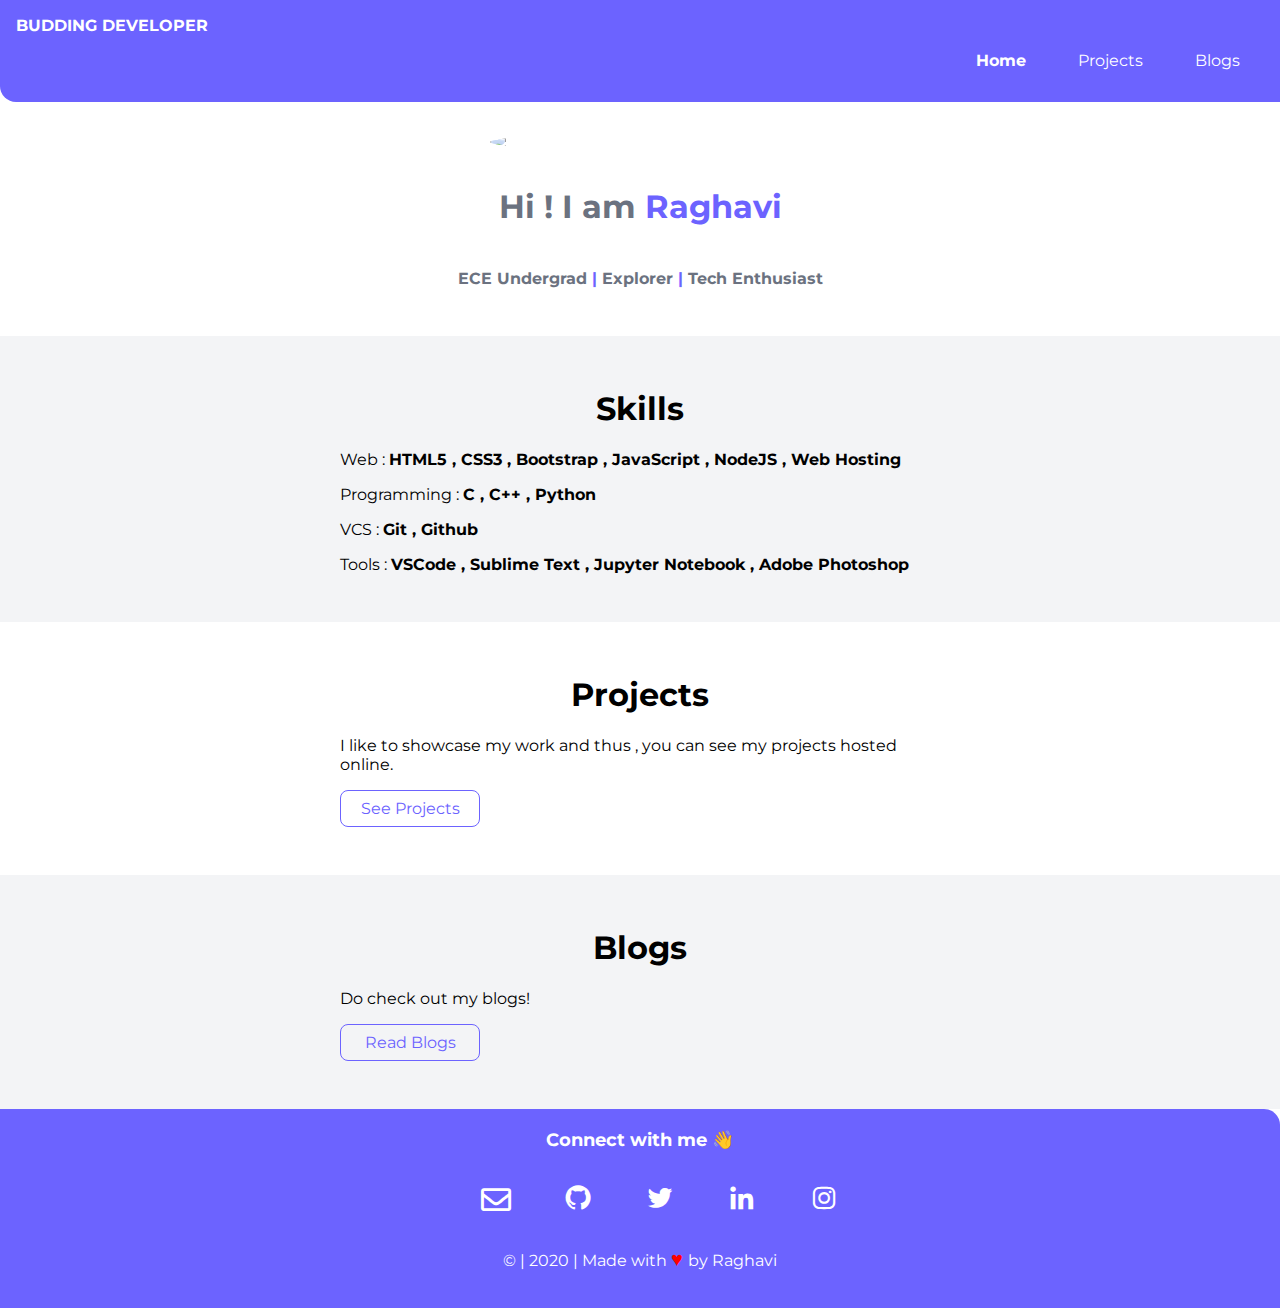
==== index.html @ cf50db83 "Merge pull request #7 from Raghavi94/neog_branch" ====
<!DOCTYPE html>
<html lang="en">
    <head>
        <meta charset="UTF-8">
        <meta name="viewport" content="width=device-width, initial-scale=1.0">
        <title>Home | Raghavi🖤</title>
        <link href="style.css" rel="stylesheet">
        <script src="script.js"></script>
        <link rel="stylesheet" href="https://cdn.jsdelivr.net/npm/boxicons@latest/css/boxicons.min.css">
        <link rel="stylesheet" href="https://cdnjs.cloudflare.com/ajax/libs/font-awesome/5.15.1/css/all.min.css">
    </head>

<body>


    <nav class="navigation container">
        <div class="nav-brand">BUDDING DEVELOPER</div>
        <ul class="list-non-bullet nav-pills">
            <li class="list-item-inline">
                <a class="link link-active" href="/">Home</a>
            </li>
            <li class="list-item-inline">
                <a class="link" href="projects.html">Projects</a>
            </li>
            <li class="list-item-inline">
                <a class="link" href="blogs.html">Blogs</a>
            </li>
        </ul>
    </nav>

    <header class="hero">
        <img class="hero-img" src="images/Raghavi S.jpg" />
        <h1 class="hero-heading">Hi ! I am <span> Raghavi </span></h1><br>
        <p>ECE Undergrad <span>|</span> Explorer <span>|</span> Tech Enthusiast</p>

        
    </header>

        <section class="section ow">
        <div class="container container-center">
            <h1>Skills</h1>
            <p>Web : <strong>HTML5 , CSS3 , Bootstrap , JavaScript , NodeJS , Web Hosting</strong></p>
            <p>Programming : <strong>C , C++ , Python</strong></p>
            <p>VCS : <strong>Git , Github</strong></p>
            <p>Tools : <strong>VSCode , Sublime Text , Jupyter Notebook , Adobe Photoshop</strong></p>
        </div>

    </section>

    <section class="section">
        <div class="container container-center">
            <h1>Projects</h1>
            <p>I like to showcase my work and thus , you can see my projects hosted online.</p>
            <a class="link link-secondary" href="projects.html">See Projects</a>
        </div>

    </section>

    <section class="section ow">
        <div class="container container-center">
            <h1>Blogs</h1>
            <p>Do check out my blogs!</p>
            <a class="link link-secondary" href="blogs.html">Read Blogs</a>
        </div>

    </section>

    <footer class="footer">
        <div class="footer-header">Connect  with  me 👋 </div>
        <ul class="list-unordered footer-list">
            <!-- <li><a class="links" href="/"><i class='bx bx-mail-send'></i></a> </li> -->
            <li><a class="links" href="mailto: raghaveni50@gmail.com"><i class="far fa-envelope"></i></a> </li>

            <li><a class="links" href="https://github.com/Raghavi94"><i class='bx bxl-github'></i></a> </li>

            <li>
                <a class="links" href="https://twitter.com/RAGHAVISRINIVA7"><i class='bx bxl-twitter'></i></a>
            </li>
            <li>
                <a class="links" href="https://www.linkedin.com/in/raghavi-srinivasan-747b96172/"><i
                        class='bx bxl-linkedin'></i></a>
            </li>
            <li>
                <a class="links" href="https://www.instagram.com/raghavi_94/"><i class='bx bxl-instagram'></i></a>
            </li>

        </ul>
        <p> © | 2020 | Made with <span style="color:red; font-size:20px;;"> &hearts; </span> by Raghavi</p>

    </footer>

    

    
</body>
    

</html>
---- style.css ----
@import url('https://fonts.googleapis.com/css2?family=Montserrat:wght@400;700&display=swap');
body{
    font-family:'Montserrat',sans-serif;
    margin:0px;
    
}
:root{
    --primary-color:#6C63FF;
    --off-white:#F3F4F6;
    --dark-gray:#6B7280;
}
hr{
    margin:2rem 0rem;
}
/*container*/
.container{
    padding:0rem 1rem;
}
.container-center{
    max-width:600px;
    margin:auto;/*auto means text is center-aligned*/
}

  
  
/*link*/
.link{
    box-sizing: border-box;
    text-decoration: none;
    padding:0.5rem 1rem;
}

.link-primary{
    background-color:var(--primary-color);
    border-radius:0.5rem;
    color:white;
    display:block;
    max-width:140px;
    margin: 1rem 1rem 1rem 0rem;
    text-align:center;
    
}
.link-secondary{
    color:var(--primary-color);
    border-radius:0.5rem;
    border:1px solid var(--primary-color);
    display:block;
    max-width: 140px;
    margin:1rem 1rem 1rem 0rem;
    text-align:center;
    
}
.link-secondary:hover{
    background-color:var(--primary-color);
    color:white;
}
/*lists*/
.list-non-bullet{
    list-style: none;
}
.list-item-inline{
    display:inline;
    padding:0rem 0.5rem;
}
/*navigation*/
.navigation{
    background-color:var(--primary-color);
    color:white;
    padding:1rem;
    border-bottom-left-radius: 1rem;
}
.navigation .nav-brand{
    font-weight: bold;
    
}
.navigation .nav-pills{
    text-align:right;
}
.navigation .link{
    color:white;
}
.navigation .link-active{
    font-weight:bold;
}
/*header*/
.hero{
    padding:2rem;

}
.hero p{
    font: size 24px;
    text-align: center;
    margin-top:2px;
    font-weight: bold;
    color:var(--dark-gray);
}
.hero p span{
    color:var(--primary-color);
    font-weight: bold;
}
.hero .hero-img{
    max-width:300px;
    display:block;
    margin:auto;
    border-radius: 50%;;
}
.hero .hero-heading{
    color:var(--dark-gray);
    padding-top:1rem;
    text-align: center;
}
.hero .hero-heading span{
    text-align:center;
    margin-top:2px;
    font-weight:35px;
    color:var(--primary-color);
}
.hero .hero-heading .heading-inverted{
    color:var(--primary-color);
}
/*sections*/
.section{
    padding:2rem;
}
.section h1{
    text-align:center;
    
}
.ow{
    background-color: var(--off-white);
}
/*footers*/
.footer{
    background-color:var(--primary-color);
    padding:1.3rem;
    text-align:center;
    border-top-right-radius: 1rem;
    color:white;
    
}
.footer i{
    font-size:30px;
    padding:1rem;
    
}

.footer-header{
    color:white;
    font-weight:bold;
    font-size: large;
}


.footer-list li {
    display: inline;
    margin: 0 0.5rem;
}

.list-unordered {
    list-style-type: none;
}
.links {
    text-decoration: none;
    color:white;
    font-size: large;
}

.list-inline li {
    display: inline;
    margin: 1rem;
}
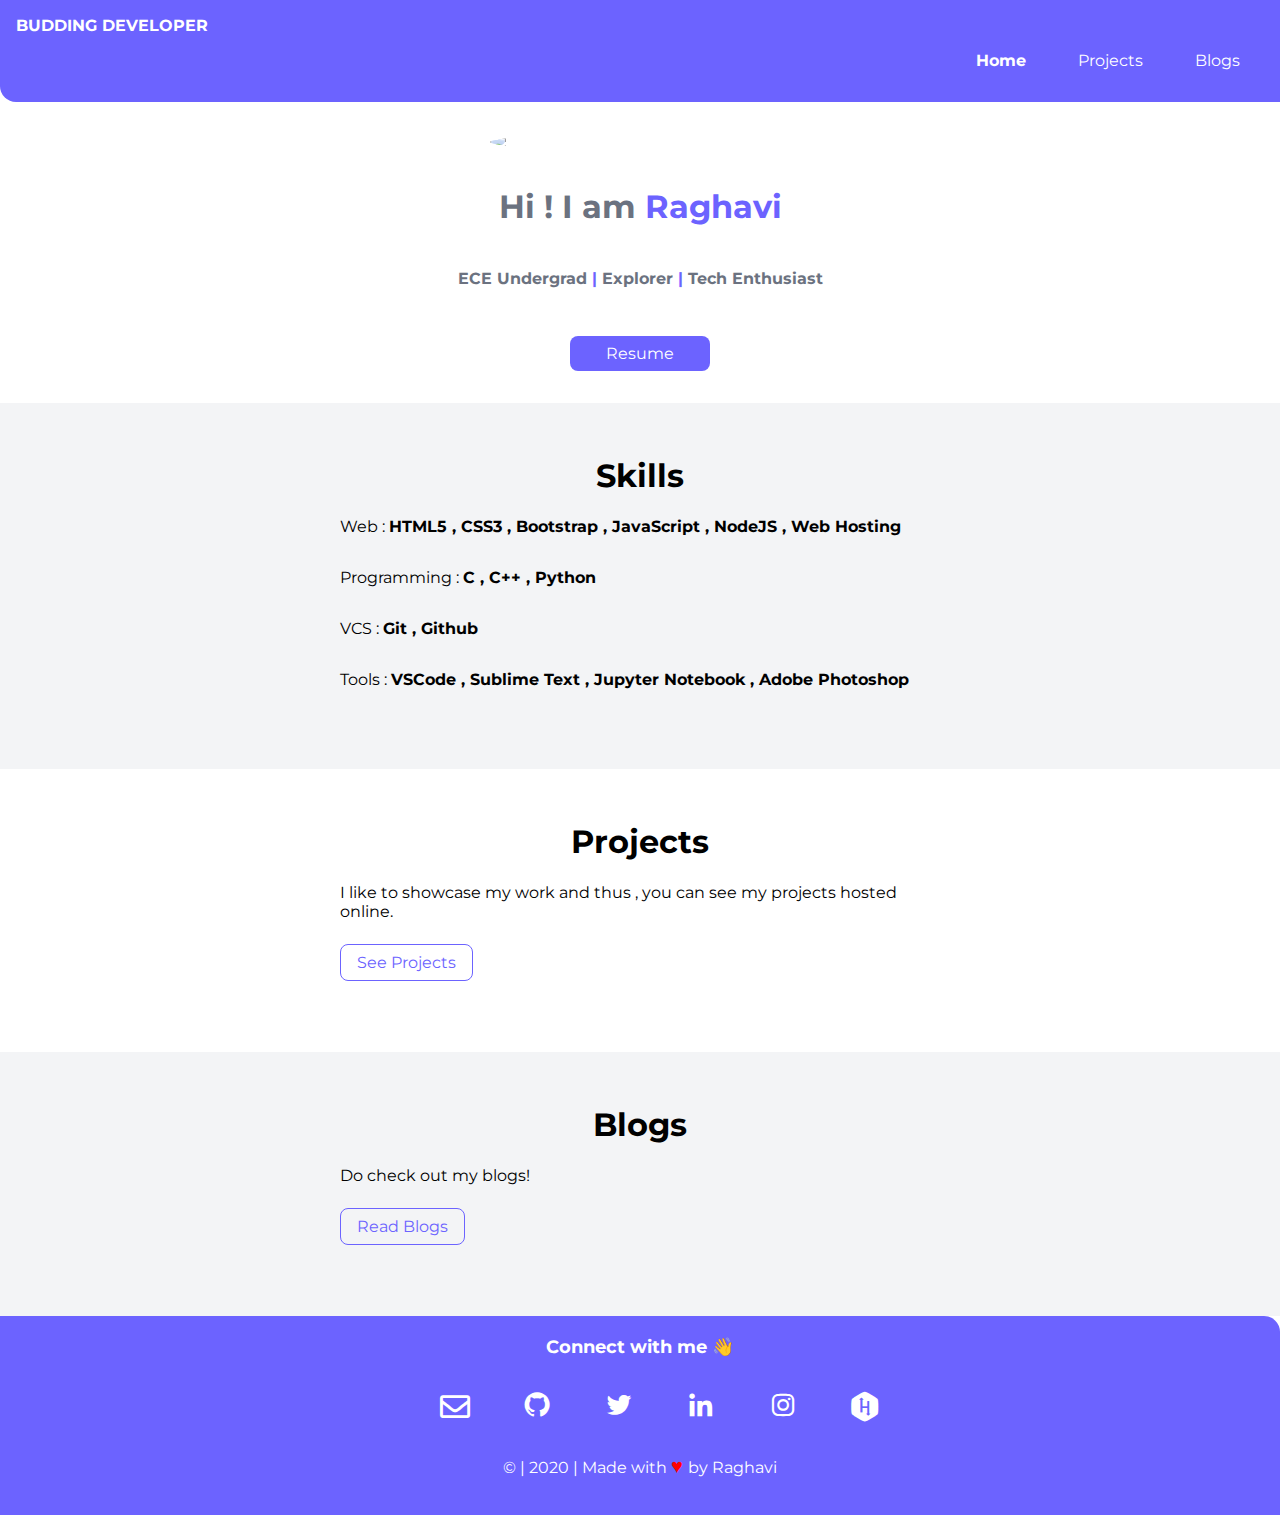
==== commit 9f4ddd91: "Merge pull request #9 from Raghavi94/neog_branch" ====
--- a/index.html
+++ b/index.html
@@ -32,9 +32,12 @@
         <img class="hero-img" src="images/Raghavi S.jpg" />
         <h1 class="hero-heading">Hi ! I am <span> Raghavi </span></h1><br>
         <p>ECE Undergrad <span>|</span> Explorer <span>|</span> Tech Enthusiast</p>
+       <!-- <a class="link link-secondary" href="https://drive.google.com/file/d/1pFcZ3uEWWiBPz-1F5FzVh5gPTd3kbens/view?usp=sharing">Resume</a>-->
+
 
         
     </header>
+    <a style="margin:0px auto; display:block; margin-bottom:2rem;" class="link link-primary" href="https://drive.google.com/file/d/1pFcZ3uEWWiBPz-1F5FzVh5gPTd3kbens/view?usp=sharing">Resume</a>
 
         <section class="section ow">
         <div class="container container-center">
@@ -83,6 +86,10 @@
             <li>
                 <a class="links" href="https://www.instagram.com/raghavi_94/"><i class='bx bxl-instagram'></i></a>
             </li>
+            <li>
+                <a class="links" href="https://www.hackerrank.com/raghaveni50/"><i class='fab fa-hackerrank'></i></a>
+            </li>
+
 
         </ul>
         <p> © | 2020 | Made with <span style="color:red; font-size:20px;;"> &hearts; </span> by Raghavi</p>
--- a/style.css
+++ b/style.css
@@ -19,6 +19,10 @@
 .container-center{
     max-width:600px;
     margin:auto;/*auto means text is center-aligned*/
+    margin-bottom:3rem;
+}
+.container p{
+    margin-bottom:2rem;
 }
 
   
@@ -28,26 +32,33 @@
     box-sizing: border-box;
     text-decoration: none;
     padding:0.5rem 1rem;
+    margin:auto;
 }
 
 .link-primary{
     background-color:var(--primary-color);
     border-radius:0.5rem;
     color:white;
-    display:block;
+   /* display:block;*/
+    display:inline;
     max-width:140px;
     margin: 1rem 1rem 1rem 0rem;
     text-align:center;
+    margin-top:2rem;
     
 }
 .link-secondary{
     color:var(--primary-color);
     border-radius:0.5rem;
     border:1px solid var(--primary-color);
-    display:block;
+   /* display:block;*/
+    display:inline;
     max-width: 140px;
     margin:1rem 1rem 1rem 0rem;
     text-align:center;
+    margin-top:2rem;
+    
+    
     
 }
 .link-secondary:hover{
@@ -85,6 +96,7 @@
 /*header*/
 .hero{
     padding:2rem;
+    align-content: center;
 
 }
 .hero p{
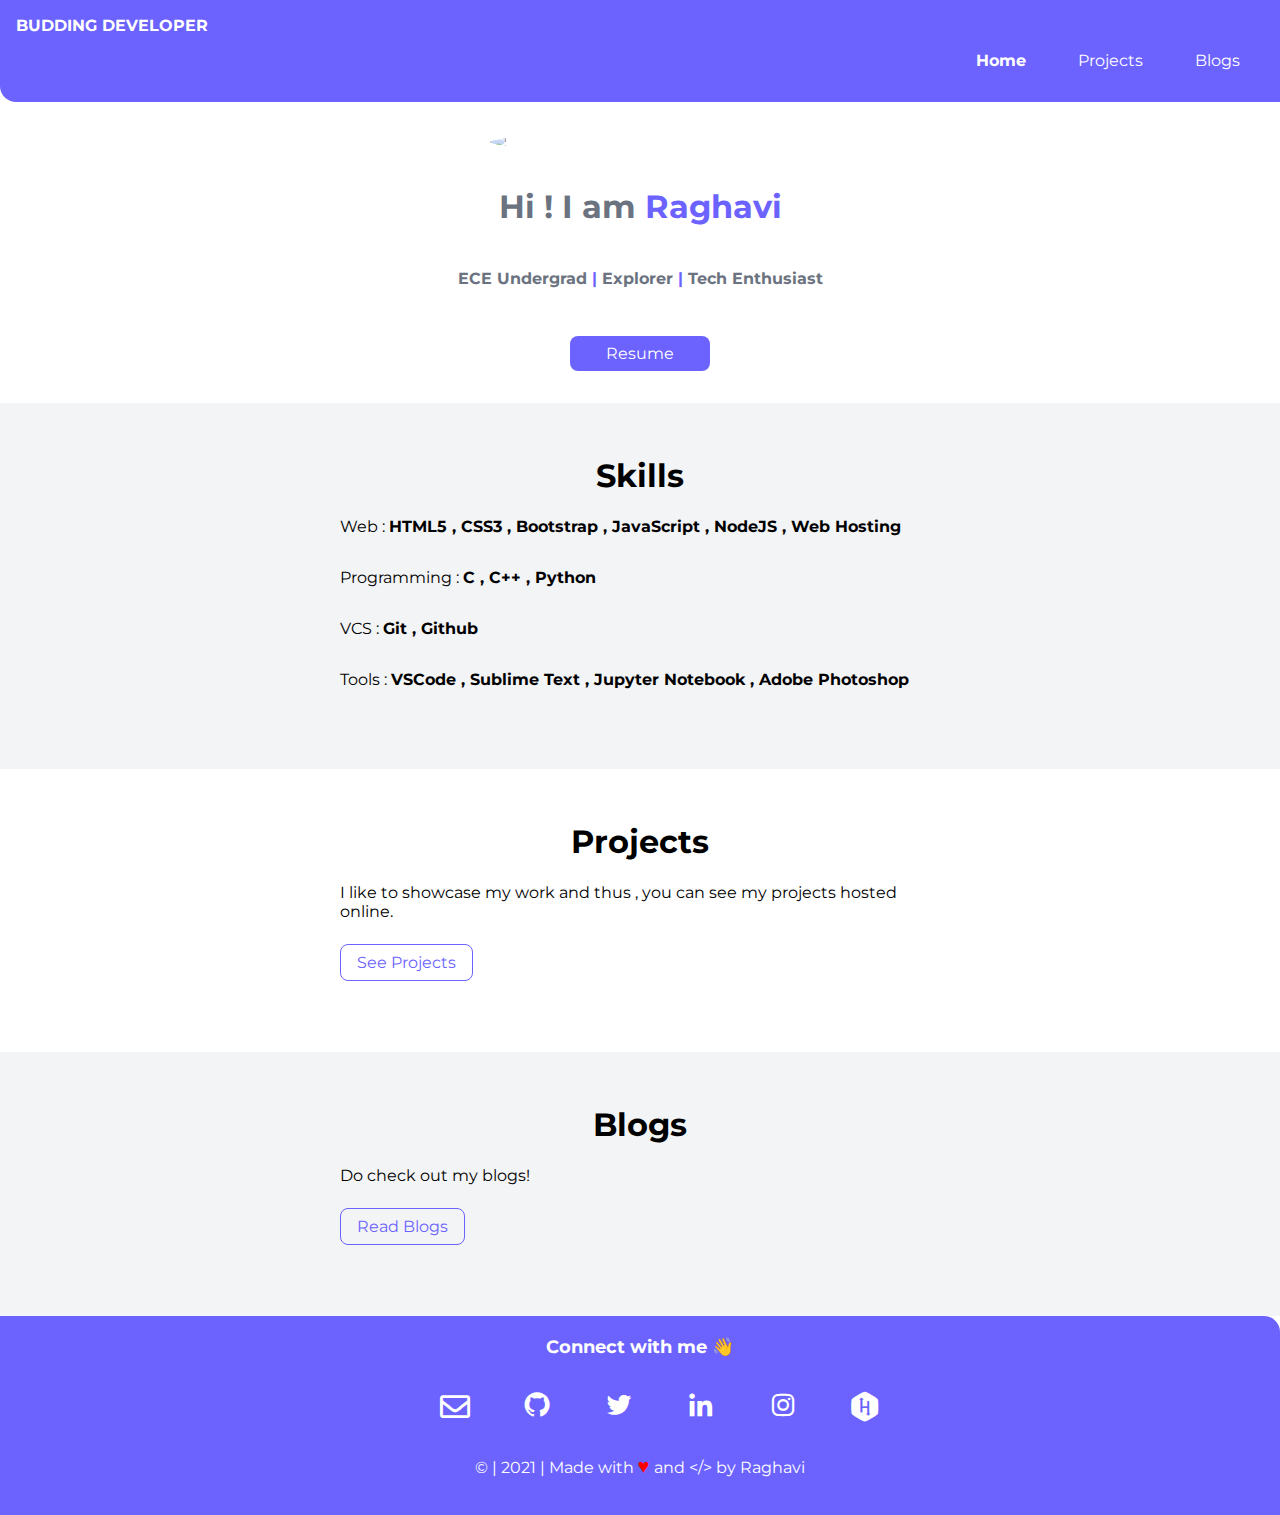
==== commit 0e061645: "Update index.html" ====
--- a/index.html
+++ b/index.html
@@ -32,12 +32,12 @@
         <img class="hero-img" src="images/Raghavi S.jpg" />
         <h1 class="hero-heading">Hi ! I am <span> Raghavi </span></h1><br>
         <p>ECE Undergrad <span>|</span> Explorer <span>|</span> Tech Enthusiast</p>
-       <!-- <a class="link link-secondary" href="https://drive.google.com/file/d/1pFcZ3uEWWiBPz-1F5FzVh5gPTd3kbens/view?usp=sharing">Resume</a>-->
+       <!-- <a class="link link-secondary" href="https://drive.google.com/file/d/1MbAY6JqVje2g7FAWYNhGvF4AtWMtPHVn/view?usp=drivesdk">Resume</a>-->
 
 
         
     </header>
-    <a style="margin:0px auto; display:block; margin-bottom:2rem;" class="link link-primary" href="https://drive.google.com/file/d/1pFcZ3uEWWiBPz-1F5FzVh5gPTd3kbens/view?usp=sharing">Resume</a>
+    <a style="margin:0px auto; display:block; margin-bottom:2rem;" class="link link-primary" href="https://drive.google.com/file/d/1MbAY6JqVje2g7FAWYNhGvF4AtWMtPHVn/view?usp=drivesdk">Resume</a>
 
         <section class="section ow">
         <div class="container container-center">
@@ -92,7 +92,7 @@
 
 
         </ul>
-        <p> © | 2020 | Made with <span style="color:red; font-size:20px;;"> &hearts; </span> by Raghavi</p>
+        <p> © | 2021 | Made with <span style="color:red; font-size:20px;;"> &hearts; </span> and &lt;/&gt; by Raghavi</p>
 
     </footer>
 
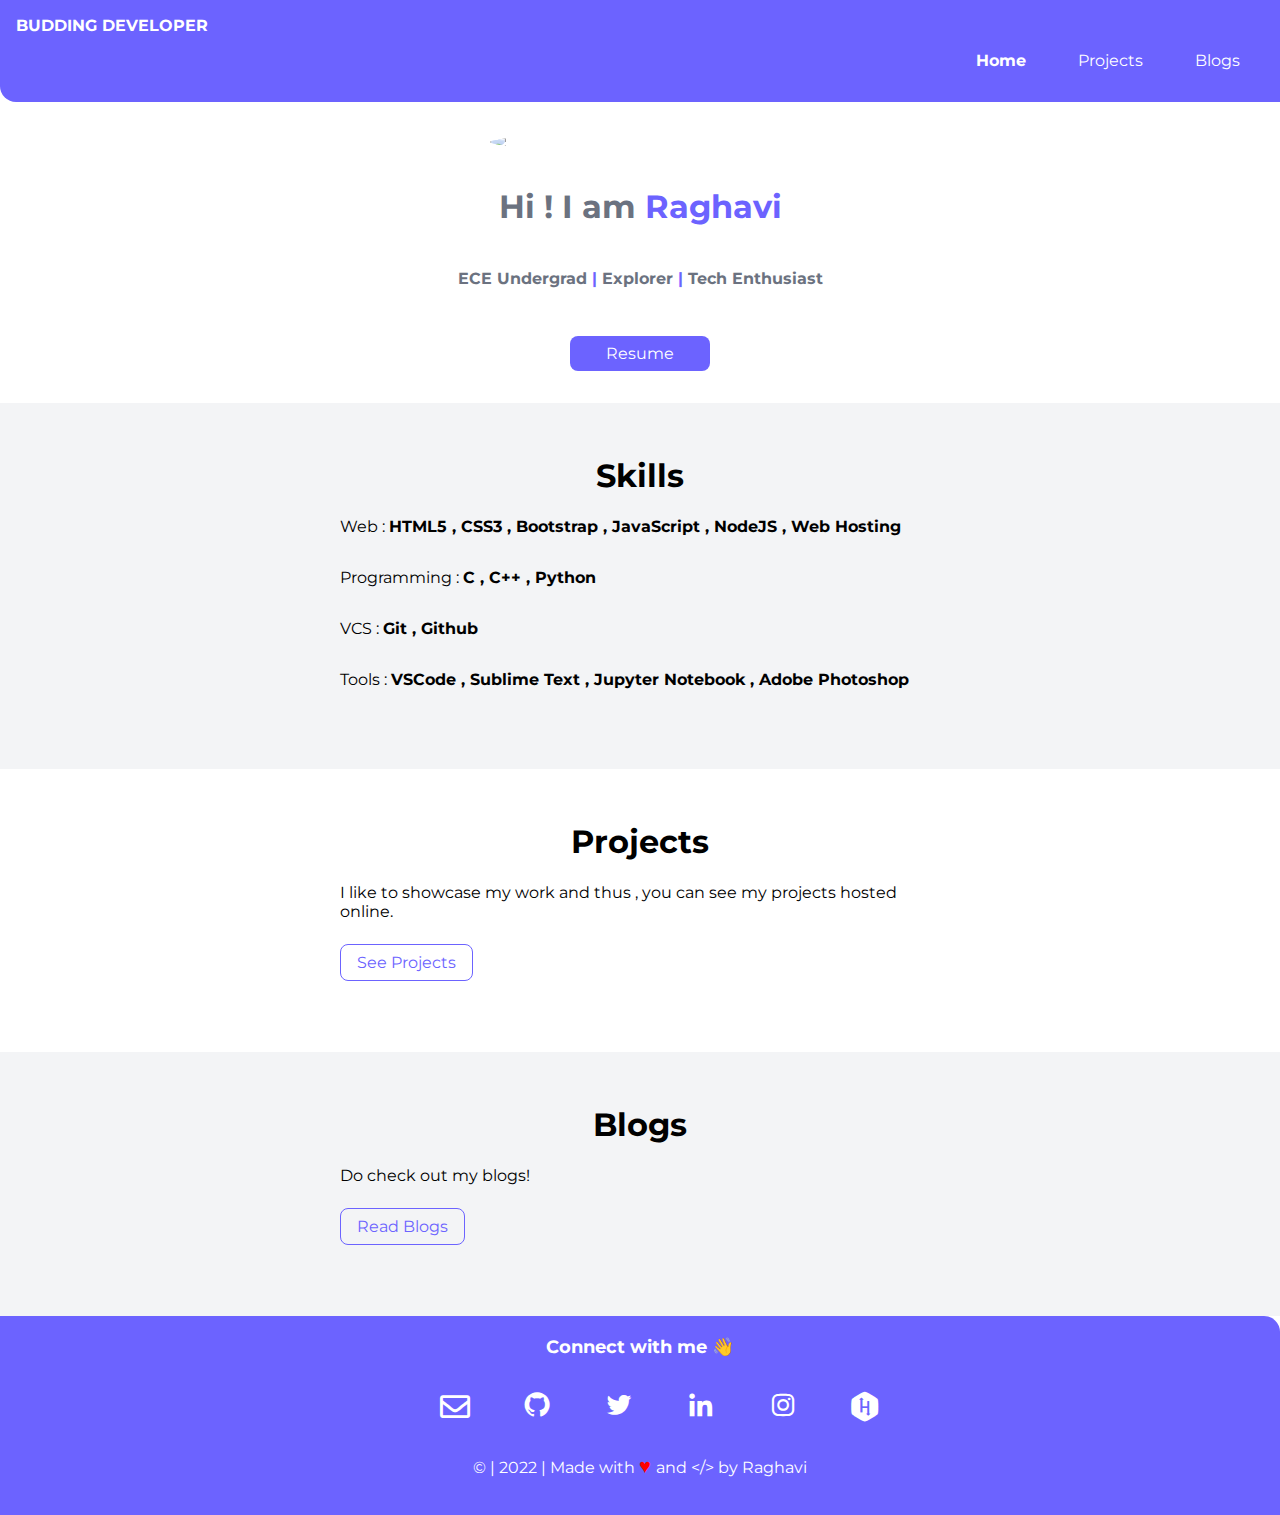
==== commit 9aa30f0f: "Update index.html" ====
--- a/index.html
+++ b/index.html
@@ -32,7 +32,7 @@
         <img class="hero-img" src="images/Raghavi S.jpg" />
         <h1 class="hero-heading">Hi ! I am <span> Raghavi </span></h1><br>
         <p>ECE Undergrad <span>|</span> Explorer <span>|</span> Tech Enthusiast</p>
-       <!-- <a class="link link-secondary" href="https://drive.google.com/file/d/1MbAY6JqVje2g7FAWYNhGvF4AtWMtPHVn/view?usp=drivesdk">Resume</a>-->
+       <!-- <a class="link link-secondary" href="https://drive.google.com/file/d/1E2xVyM1AWsGY8NCwlfh62DKDUYzF7zf9/view?usp=drivesdk">Resume</a>-->
 
 
         
@@ -92,7 +92,7 @@
 
 
         </ul>
-        <p> © | 2021 | Made with <span style="color:red; font-size:20px;;"> &hearts; </span> and &lt;/&gt; by Raghavi</p>
+        <p> © | 2022 | Made with <span style="color:red; font-size:20px;;"> &hearts; </span> and &lt;/&gt; by Raghavi</p>
 
     </footer>
 
